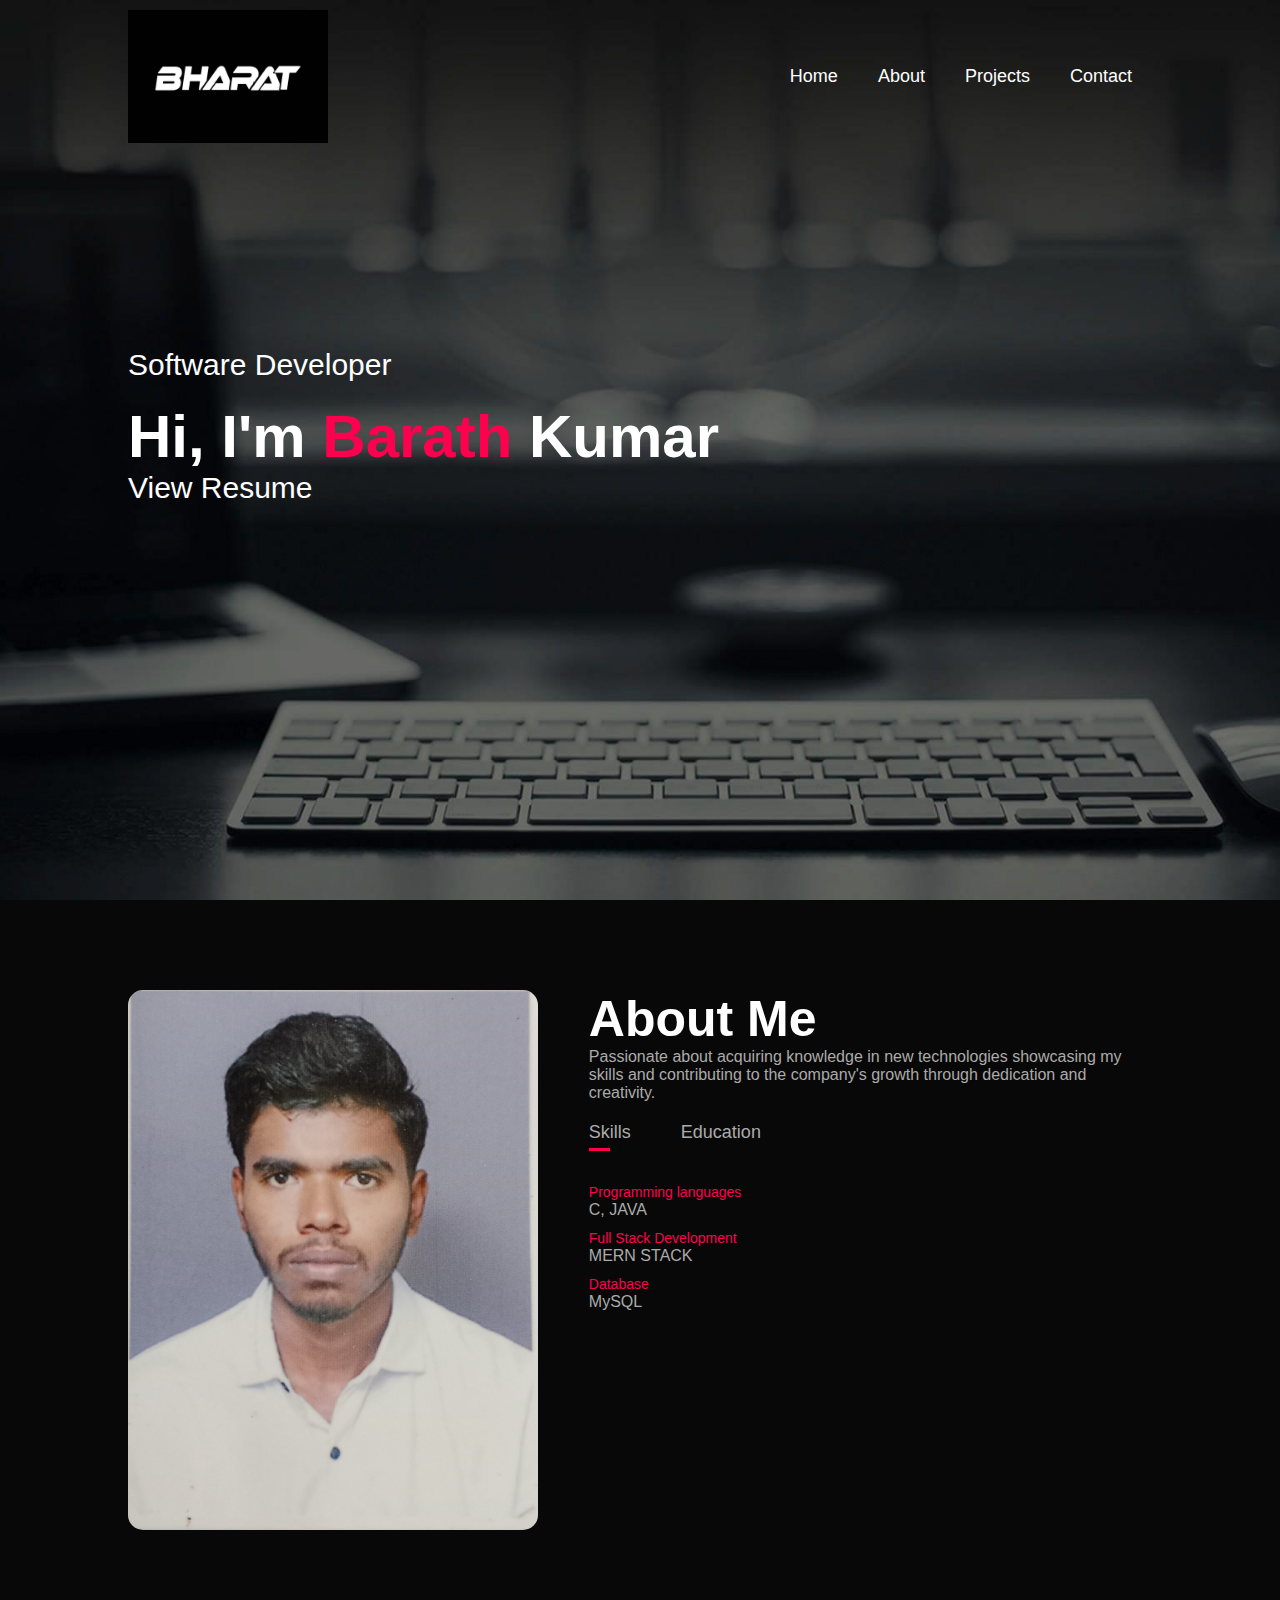
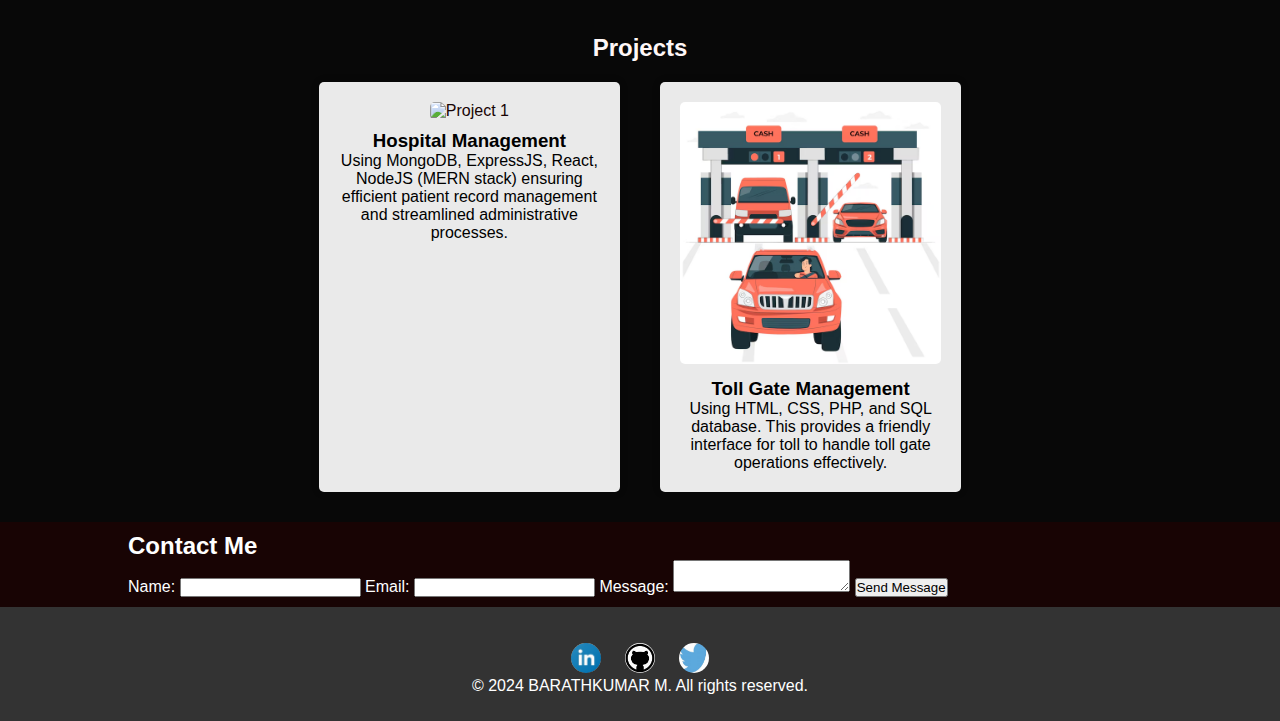
==== index.html @ 0197ffd4 "Update and rename prot.html to index.html" ====
<!DOCTYPE html>
<html lang="en">

<head>
    <meta charset="UTF-8">
    <meta http-equiv="X-UA-Compatible" content="IE=edge">
    <meta name="viewport" content="width=device-width, initial-scale=1.0">
    <title>Barath Kumar Portfolio</title>
    <link rel="stylesheet" href="style.css">
    <style>
        /* Additional styles merged from the example */
        .section#portfolio {
            background-color: #eaeaea;
        }

        .portfolio-items {
            display: flex;
            justify-content: center;
            flex-wrap: wrap;
        }

        .portfolio-item {
            width: calc(33.33% - 40px);
            margin: 20px;
            padding: 20px;
            background-color: #EAEAEA;
            box-shadow: 0 0 10px rgba(0, 0, 0, 0.1);
            text-align: center;
        }

        .portfolio-item img {
            max-width: 100%;
            height: auto;
            margin-bottom: 10px;
            border-radius: 5px;
        }
    </style>
</head>

<body>
    <div id="header">
        <div class="container">
            <nav>
                <img src="b.jpg" class="logo" alt="Logo">
                <ul>
                    <li><a href="#header">Home</a></li>
                    <li><a href="#about">About</a></li>
                    <li><a href="#portfolio">Projects</a></li>
                    <li><a href="#contact">Contact</a></li>
                </ul>
            </nav>
            <div class="header-text">
                <p>Software Developer</p>
                <h1>Hi, I'm <span>Barath</span> Kumar</h1>
                <a href="resume.pdf" target="_blank" class="resume-button"><span style='color:white'>View
                        Resume</span></a>
            </div>
        </div>
    </div>

    <div id="about">
        <div class="container">
            <div class="row">
                <div class="about-row-col-1">
                    <img src="bk.jpg" alt="Dhoni">
                </div>
                <div class="about-row-col-2">
                    <h1 class="sub">About Me</h1>
                    <p>Passionate about acquiring knowledge in new technologies showcasing my skills and contributing to
                        the company's growth through dedication and creativity.</p>
                    <div class="tab-title">
                        <p class="links active" onclick="openTab('skills')">Skills</p>
                        <p class="links" onclick="openTab('Education')">Education</p>
                    </div>
                    <div class="tab-content active-tab" id="skills">
                        <ul>
                            <li><span>Programming languages</span><br>C, JAVA</li>
                            <li><span>Full Stack Development</span><br>MERN STACK</li>
                            <li><span>Database</span><br>MySQL</li>
                        </ul>
                    </div>
                    <div class="tab-content" id="Education">
                        <ul>
                            <li><span>2025</span><br>B.TECH-IT -KONGU ENGINEERING COLLEGE</li>
                            <li><span>2021</span><br>HSLC-VIDYAMANDIR MATRIC HR.SEC.SCHOOL</li>
                            <li><span>2019</span><br>SSLC-VIDYAMANDIR MATRIC HR.SEC.SCHOOL</li>
                        </ul>
                    </div>
                </div>
            </div>
        </div>
    </div>


    <section id="portfolio" style="background-color:#080808;" class="section">
        <div class="container">
            <h2 style="text-align: center; color: rgb(255, 247, 247);">Projects</h2>
            <div class="portfolio-items">
                <a href="https://github.com/barathkumar4/Hospital-Management-System" class="portfolio-item"
                    target="_blank">
                    <img src="h.JPG" alt="Project 1">
                    <h3 style="color: black;">Hospital Management</h3>
                    <p style="color:black ;">Using MongoDB, ExpressJS, React, NodeJS (MERN stack) ensuring efficient
                        patient record management and streamlined administrative processes.</p>
                </a>
                <a href="https://github.com/barathkumar4/TOLL-GATE-MANAGEMENT" class="portfolio-item" target="_blank">
                    <img src="TOLL.JPEG" alt="Project 2">
                    <h3 style="color: black;">Toll Gate Management</h3>
                    <p style="color:black">Using HTML, CSS, PHP, and SQL database. This provides a friendly interface
                        for toll to handle toll gate operations effectively.</p>
                </a>
            </div>
        </div>
    </section>


    <section id="contact" class="section">
        <div class="container">
            <h2>Contact Me</h2>
            <form action="https://formsubmit.co/barath.mummoorthy@gmail.com.com" method="POST"></form>
            <label for="name">Name:</label>
            <input type="text" id="name" name="name" required>
            <label for="email">Email:</label>
            <input type="email" id="email" name="email" required>
            <label for="message">Message:</label>
            <textarea id="message" name="message" required></textarea>
            <button type="submit">Send Message</button>
            </form>
        </div>
    </section>

    <footer>
        <div class="container">
            <ul class="social-icons">
                <li><a href="https://linkedin.com/your-profile" target="_blank"><img src="linkedin-icon.png"
                            alt="LinkedIn"></a></li>
                <li><a href="https://github.com/your-profile" target="_blank"><img src="github-icon.png"
                            alt="GitHub"></a></li>
                <li><a href="https://twitter.com/your-profile" target="_blank"><img src="twitter-icon.png"
                            alt="Twitter"></a></li>

            </ul>
            <p>&copy; 2024 BARATHKUMAR M. All rights reserved.</p>
        </div>
    </footer>

    <script>
        function openTab(tabName) {
            var i, tabContent, links;
            tabContent = document.getElementsByClassName("tab-content");
            for (i = 0; i < tabContent.length; i++) {
                tabContent[i].classList.remove("active-tab");
            }
            links = document.getElementsByClassName("links");
            for (i = 0; i < links.length; i++) {
                links[i].classList.remove("active");
            }
            document.getElementById(tabName).classList.add("active-tab");
            event.currentTarget.classList.add("active");
        }

        // Smooth scrolling
        document.querySelectorAll('a[href^="#"]').forEach(anchor => {
            anchor.addEventListener('click', function (e) {
                e.preventDefault();
                document.querySelector(this.getAttribute('href')).scrollIntoView({
                    behavior: 'smooth'
                });
            });
        });
    </script>
</body>

</html>
---- style.css ----
* {
    margin: 0;
    padding: 0;
    font-family: 'Poppins', sans-serif;
    box-sizing: border-box;
}

body {
    background-color: #080808;
    color: #fff;
}

#header {
    width: 100%;
    height: 100vh;
    background-image: url("b1.jpg");
    background-size: cover;
    background-position: center;
}

.container {
    padding: 10px 10%;
}

nav {
    display: flex;
    justify-content: space-between;
    align-items: center;
    flex-wrap: wrap;
}

.logo {
    width: 200px;
}

nav ul {
    display: flex;
    padding: 0;
}

nav ul li {
    list-style: none;
    margin: 10px 20px;
}

nav ul li a {
    color: #fff;
    text-decoration: none;
    font-size: 18px;
    position: relative;
}

nav ul li a::after {
    content: '';
    width: 0;
    height: 3px;
    background: #ff004f;
    position: absolute;
    left: 0;
    bottom: -6px;
    transition: 0.5s;
}

nav ul li a:hover::after {
    width: 50px;
    height: 3px;
}

.header-text {
    margin-top: 20%;
    font-size: 30px;
}

.header-text h1 {
    font-size: 60px;
    margin-top: 20px;
}

.header-text h1 span {
    color: #ff004f;
}

.header-text a {
    text-decoration: none;
}

/* ..................... about.......................... */
#about {
    padding: 80px 0;
    color: #ababab;
}

.row {
    display: flex;
    justify-content: space-between;
    flex-wrap: wrap;
}

.about-row-col-1 {
    flex-basis: 40%;
}

.about-row-col-1 img {
    width: 100%;
    border-radius: 15px;
}

.about-row-col-2 {
    flex-basis: 55%;
}

.sub {
    font-size: 50px;
    font-weight: 600;
    color: #fff;
}

.tab-title {
    display: flex;
    margin: 20px 0px 40px;
}

.links {
    margin-right: 50px;
    font-size: 18px;
    font-weight: 500;
    cursor: pointer;
    position: relative;
}

.links::after {
    content: '';
    width: 0;
    height: 3px;
    background: #ff004f;
    position: absolute;
    left: 0;
    bottom: -8px;
    transition: 0.5s;
}

.links.active::after {
    width: 50%;
}

.tab-content ul li {
    list-style: none;

    margin: 10px 0;
}

.tab-content ul li span {
    color: #ff004f;
    font-size: 14px;
}

.tab-content {
    display: none;
}

.tab-content.active-tab {
    display: block;
}

footer {
    background-color: #333;
    color: #fff;
    text-align: center;
    padding: 1rem 0;
    position: relative;
    bottom: 0;
    width: 100%;
}

.social-icons {
    list-style-type: none;
    padding: 0;
    margin-top: 10px;
}

.social-icons li {
    display: inline-block;
    margin: 0 10px;
}

.social-icons li a img {
    width: 30px;
    height: 30px;
    border-radius: 50%;
    transition: transform 0.3s ease;
}

.social-icons li a img:hover {
    transform: scale(1.2);
}

@media (max-width: 768px) {
    .container {
        width: 90%;
    }

    .portfolio-item {
        width: calc(50% - 40px);
    }
}

#portfolio {
    background-color: #0a0a0ad8;
}

.section {
    background-color: #180404;
}

.portfolio-items {
    display: flex;
    justify-content: center;
    flex-wrap: wrap;
}

.portfolio-item {
    width: calc(33.33% - 40px);
    margin: 20px;
    padding: 20px;
    background-color: #1d1c1c;
    box-shadow: 0 0 10px rgba(0, 0, 0, 0.1);
    text-align: center;
    color: #180404;
    text-decoration: none;
    transition: transform 0.3s, box-shadow 0.3s;
    border-radius: 5px;
}

.portfolio-item img {
    max-width: 100%;
    height: auto;
    margin-bottom: 10px;
    border-radius: 5px;
}

.portfolio-item:hover {
    transform: scale(1.05);
    box-shadow: 0 0 15px rgba(0, 0, 0, 0.2);
    cursor: pointer;
}
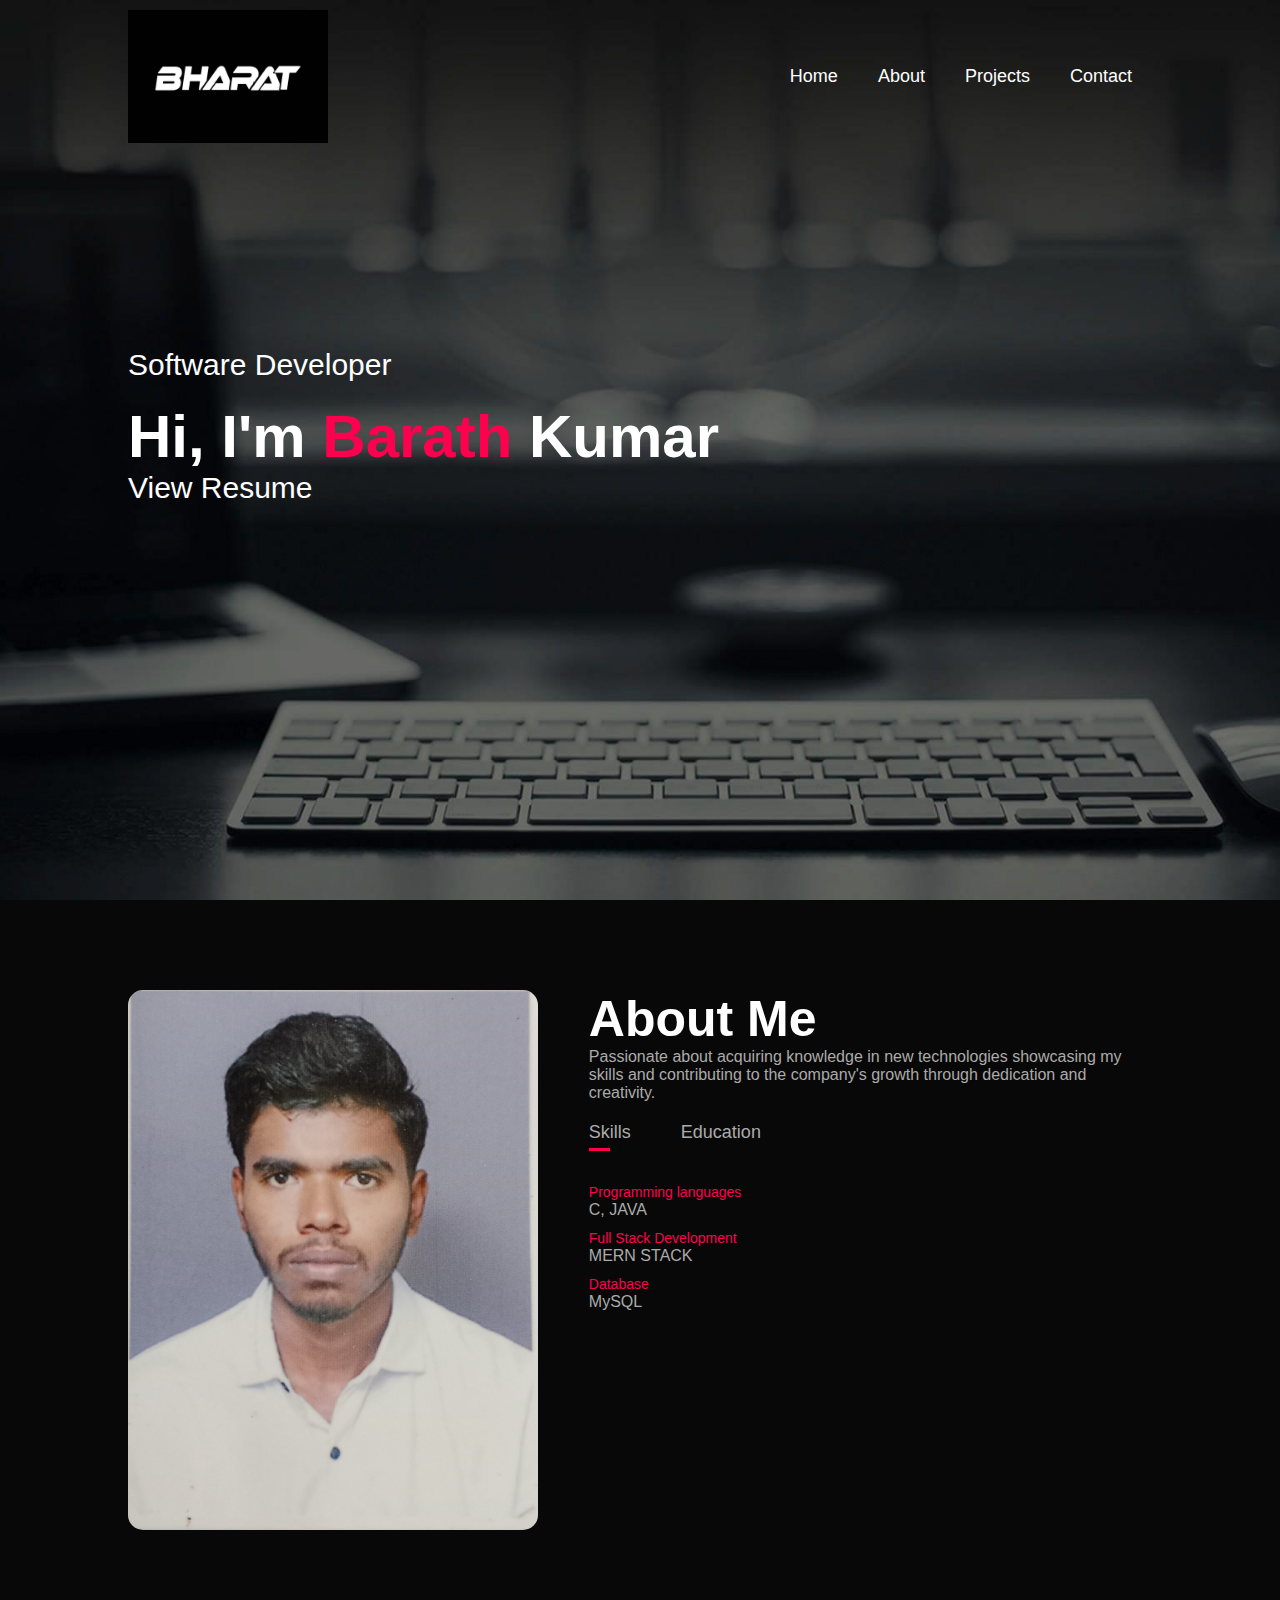
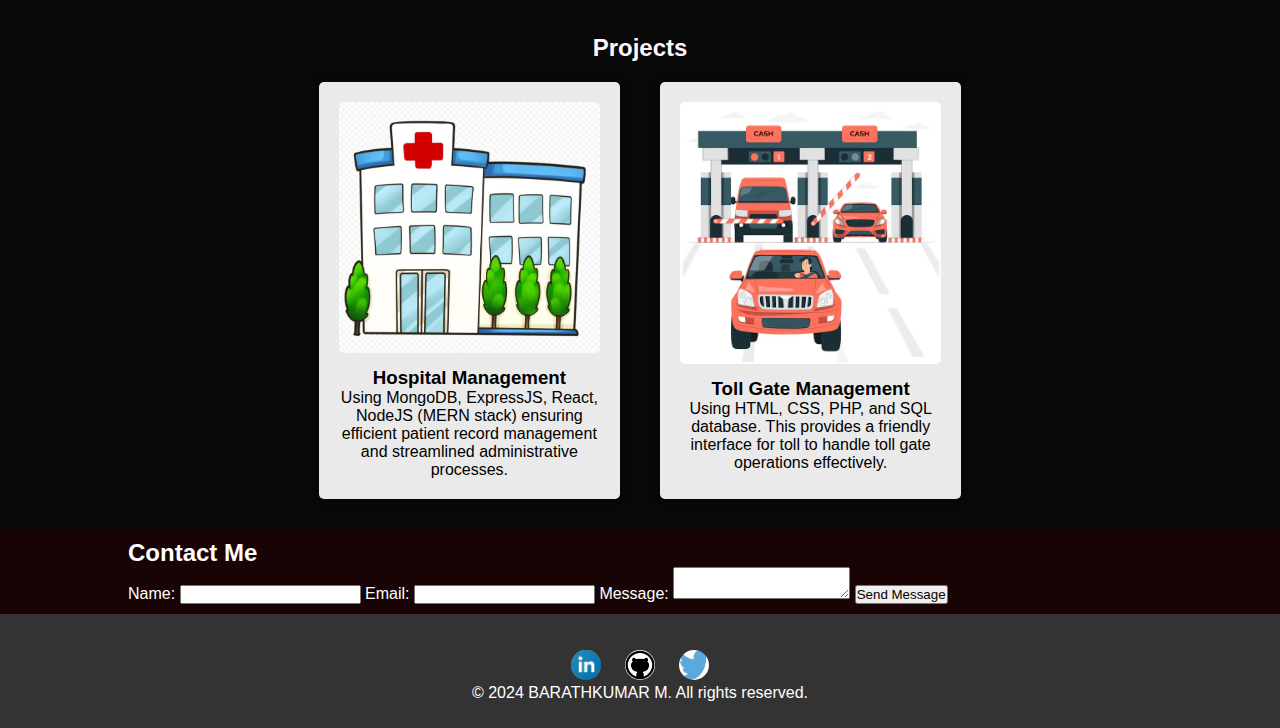
==== commit f20f1d44: "index.html" ====
--- a/index.html
+++ b/index.html
@@ -98,7 +98,7 @@
             <div class="portfolio-items">
                 <a href="https://github.com/barathkumar4/Hospital-Management-System" class="portfolio-item"
                     target="_blank">
-                    <img src="h.JPG" alt="Project 1">
+                    <img src="h.jpg" alt="Project 1">
                     <h3 style="color: black;">Hospital Management</h3>
                     <p style="color:black ;">Using MongoDB, ExpressJS, React, NodeJS (MERN stack) ensuring efficient
                         patient record management and streamlined administrative processes.</p>
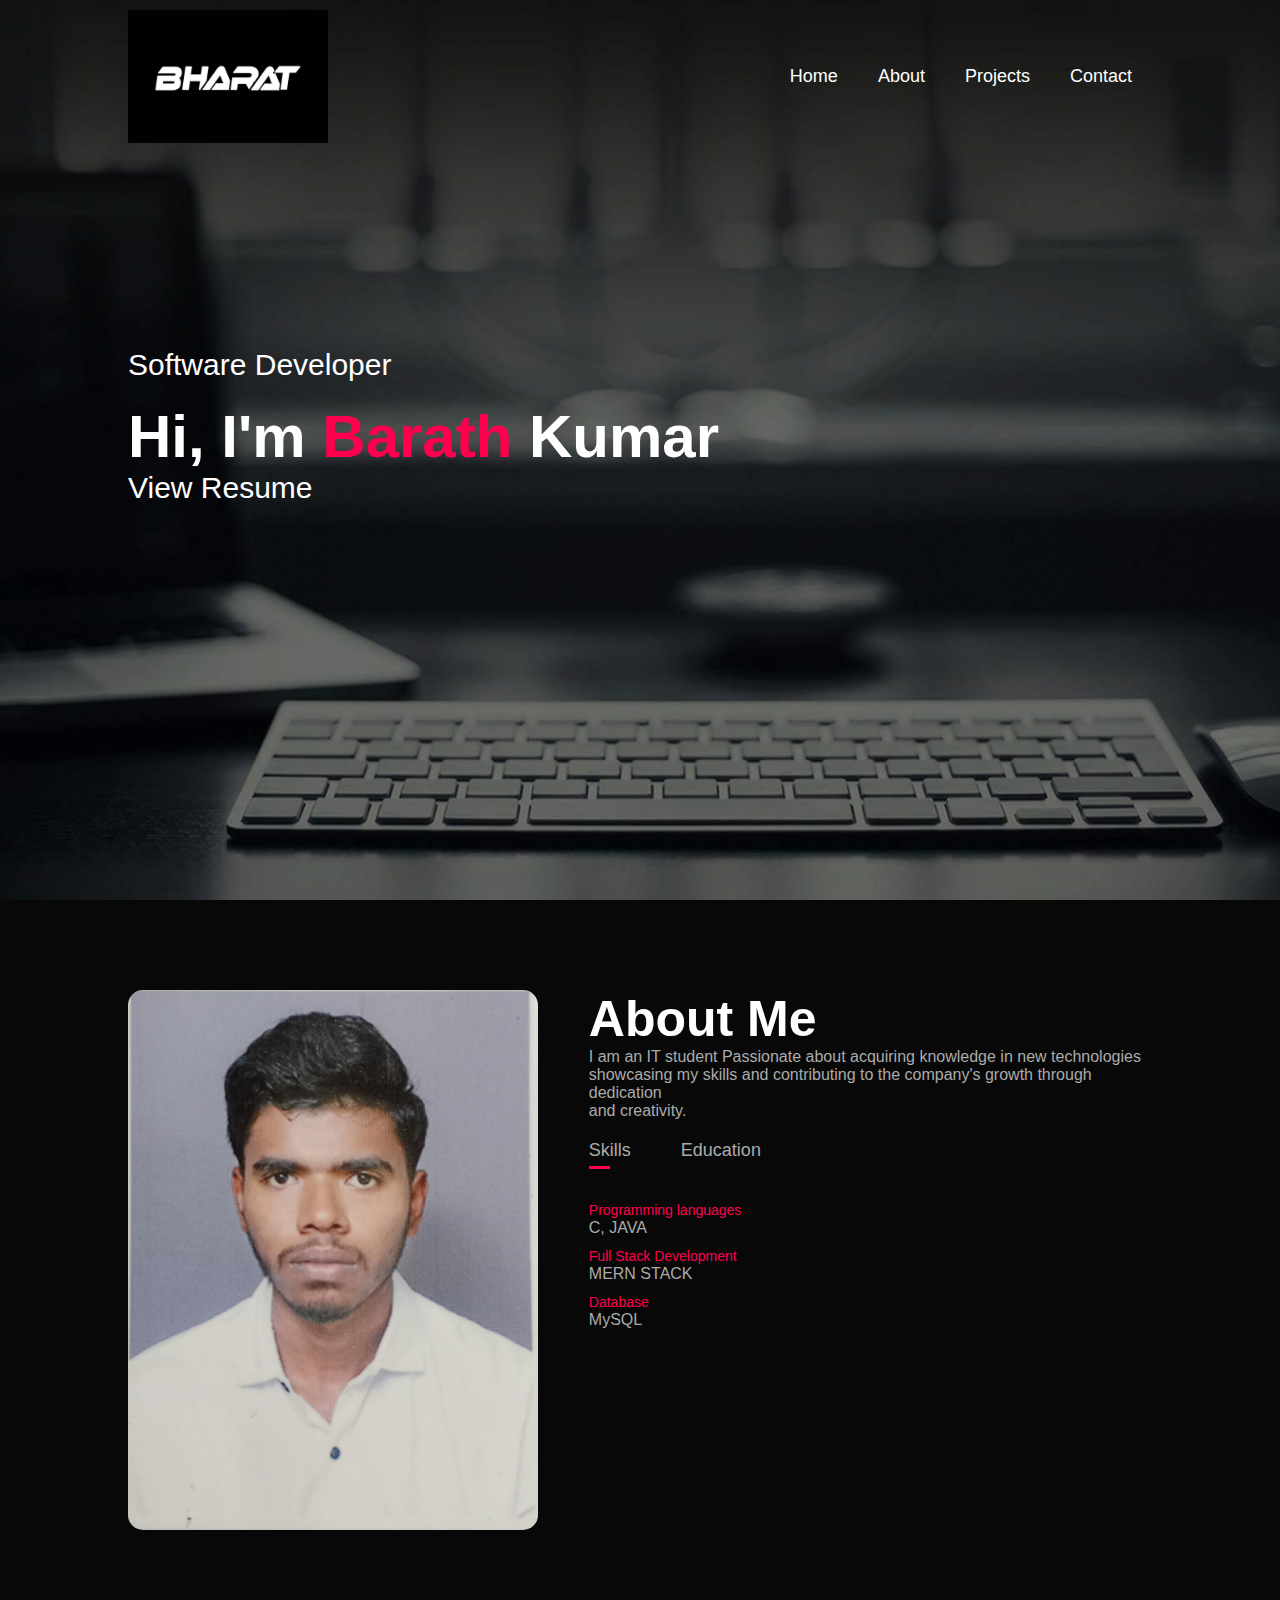
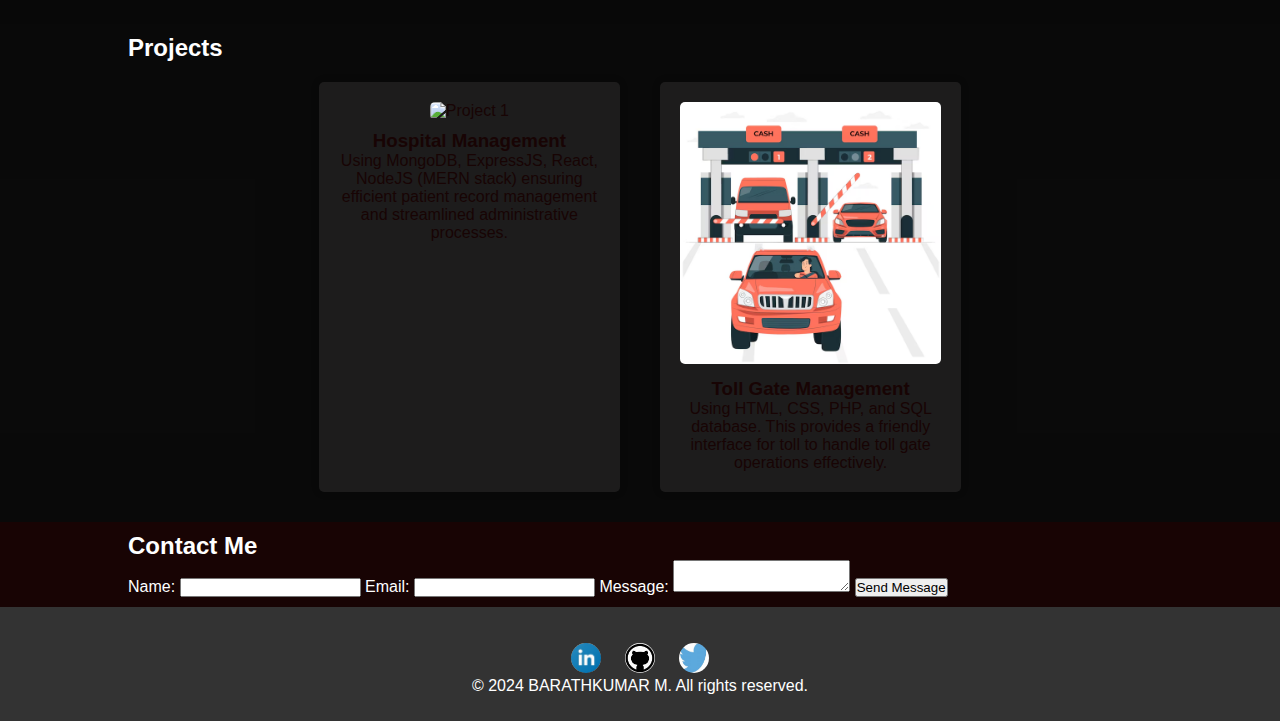
==== commit 932ad8d9: "index.html" ====
--- a/index.html
+++ b/index.html
@@ -7,34 +7,6 @@
     <meta name="viewport" content="width=device-width, initial-scale=1.0">
     <title>Barath Kumar Portfolio</title>
     <link rel="stylesheet" href="style.css">
-    <style>
-        /* Additional styles merged from the example */
-        .section#portfolio {
-            background-color: #eaeaea;
-        }
-
-        .portfolio-items {
-            display: flex;
-            justify-content: center;
-            flex-wrap: wrap;
-        }
-
-        .portfolio-item {
-            width: calc(33.33% - 40px);
-            margin: 20px;
-            padding: 20px;
-            background-color: #EAEAEA;
-            box-shadow: 0 0 10px rgba(0, 0, 0, 0.1);
-            text-align: center;
-        }
-
-        .portfolio-item img {
-            max-width: 100%;
-            height: auto;
-            margin-bottom: 10px;
-            border-radius: 5px;
-        }
-    </style>
 </head>
 
 <body>
@@ -66,8 +38,9 @@
                 </div>
                 <div class="about-row-col-2">
                     <h1 class="sub">About Me</h1>
-                    <p>Passionate about acquiring knowledge in new technologies showcasing my skills and contributing to
-                        the company's growth through dedication and creativity.</p>
+                    <p> I am an IT student Passionate about acquiring knowledge in new technologies showcasing my skills
+                        and contributing to
+                        the company's growth through dedication <br>and creativity.</p>
                     <div class="tab-title">
                         <p class="links active" onclick="openTab('skills')">Skills</p>
                         <p class="links" onclick="openTab('Education')">Education</p>
@@ -91,40 +64,39 @@
         </div>
     </div>
 
-
-    <section id="portfolio" style="background-color:#080808;" class="section">
+    <section id="portfolio" class="section">
         <div class="container">
-            <h2 style="text-align: center; color: rgb(255, 247, 247);">Projects</h2>
+            <h2>Projects</h2>
             <div class="portfolio-items">
                 <a href="https://github.com/barathkumar4/Hospital-Management-System" class="portfolio-item"
                     target="_blank">
-                    <img src="h.jpg" alt="Project 1">
-                    <h3 style="color: black;">Hospital Management</h3>
-                    <p style="color:black ;">Using MongoDB, ExpressJS, React, NodeJS (MERN stack) ensuring efficient
-                        patient record management and streamlined administrative processes.</p>
+                    <img src="h.JPG" alt="Project 1">
+                    <h3>Hospital Management</h3>
+                    <p>Using MongoDB, ExpressJS, React, NodeJS (MERN stack) ensuring efficient patient record management
+                        and streamlined administrative processes.</p>
                 </a>
                 <a href="https://github.com/barathkumar4/TOLL-GATE-MANAGEMENT" class="portfolio-item" target="_blank">
                     <img src="TOLL.JPEG" alt="Project 2">
-                    <h3 style="color: black;">Toll Gate Management</h3>
-                    <p style="color:black">Using HTML, CSS, PHP, and SQL database. This provides a friendly interface
-                        for toll to handle toll gate operations effectively.</p>
+                    <h3>Toll Gate Management</h3>
+                    <p>Using HTML, CSS, PHP, and SQL database. This provides a friendly interface for toll to handle
+                        toll
+                        gate operations effectively.</p>
                 </a>
             </div>
         </div>
     </section>
 
-
     <section id="contact" class="section">
         <div class="container">
             <h2>Contact Me</h2>
-            <form action="https://formsubmit.co/barath.mummoorthy@gmail.com.com" method="POST"></form>
-            <label for="name">Name:</label>
-            <input type="text" id="name" name="name" required>
-            <label for="email">Email:</label>
-            <input type="email" id="email" name="email" required>
-            <label for="message">Message:</label>
-            <textarea id="message" name="message" required></textarea>
-            <button type="submit">Send Message</button>
+            <form action="https://formsubmit.co/barath.mummoorthy@gmail.com" method="POST">
+                <label for="name">Name:</label>
+                <input type="text" id="name" name="name" required>
+                <label for="email">Email:</label>
+                <input type="email" id="email" name="email" required>
+                <label for="message">Message:</label>
+                <textarea id="message" name="message" required></textarea>
+                <button type="submit">Send Message</button>
             </form>
         </div>
     </section>
@@ -138,7 +110,6 @@
                             alt="GitHub"></a></li>
                 <li><a href="https://twitter.com/your-profile" target="_blank"><img src="twitter-icon.png"
                             alt="Twitter"></a></li>
-
             </ul>
             <p>&copy; 2024 BARATHKUMAR M. All rights reserved.</p>
         </div>
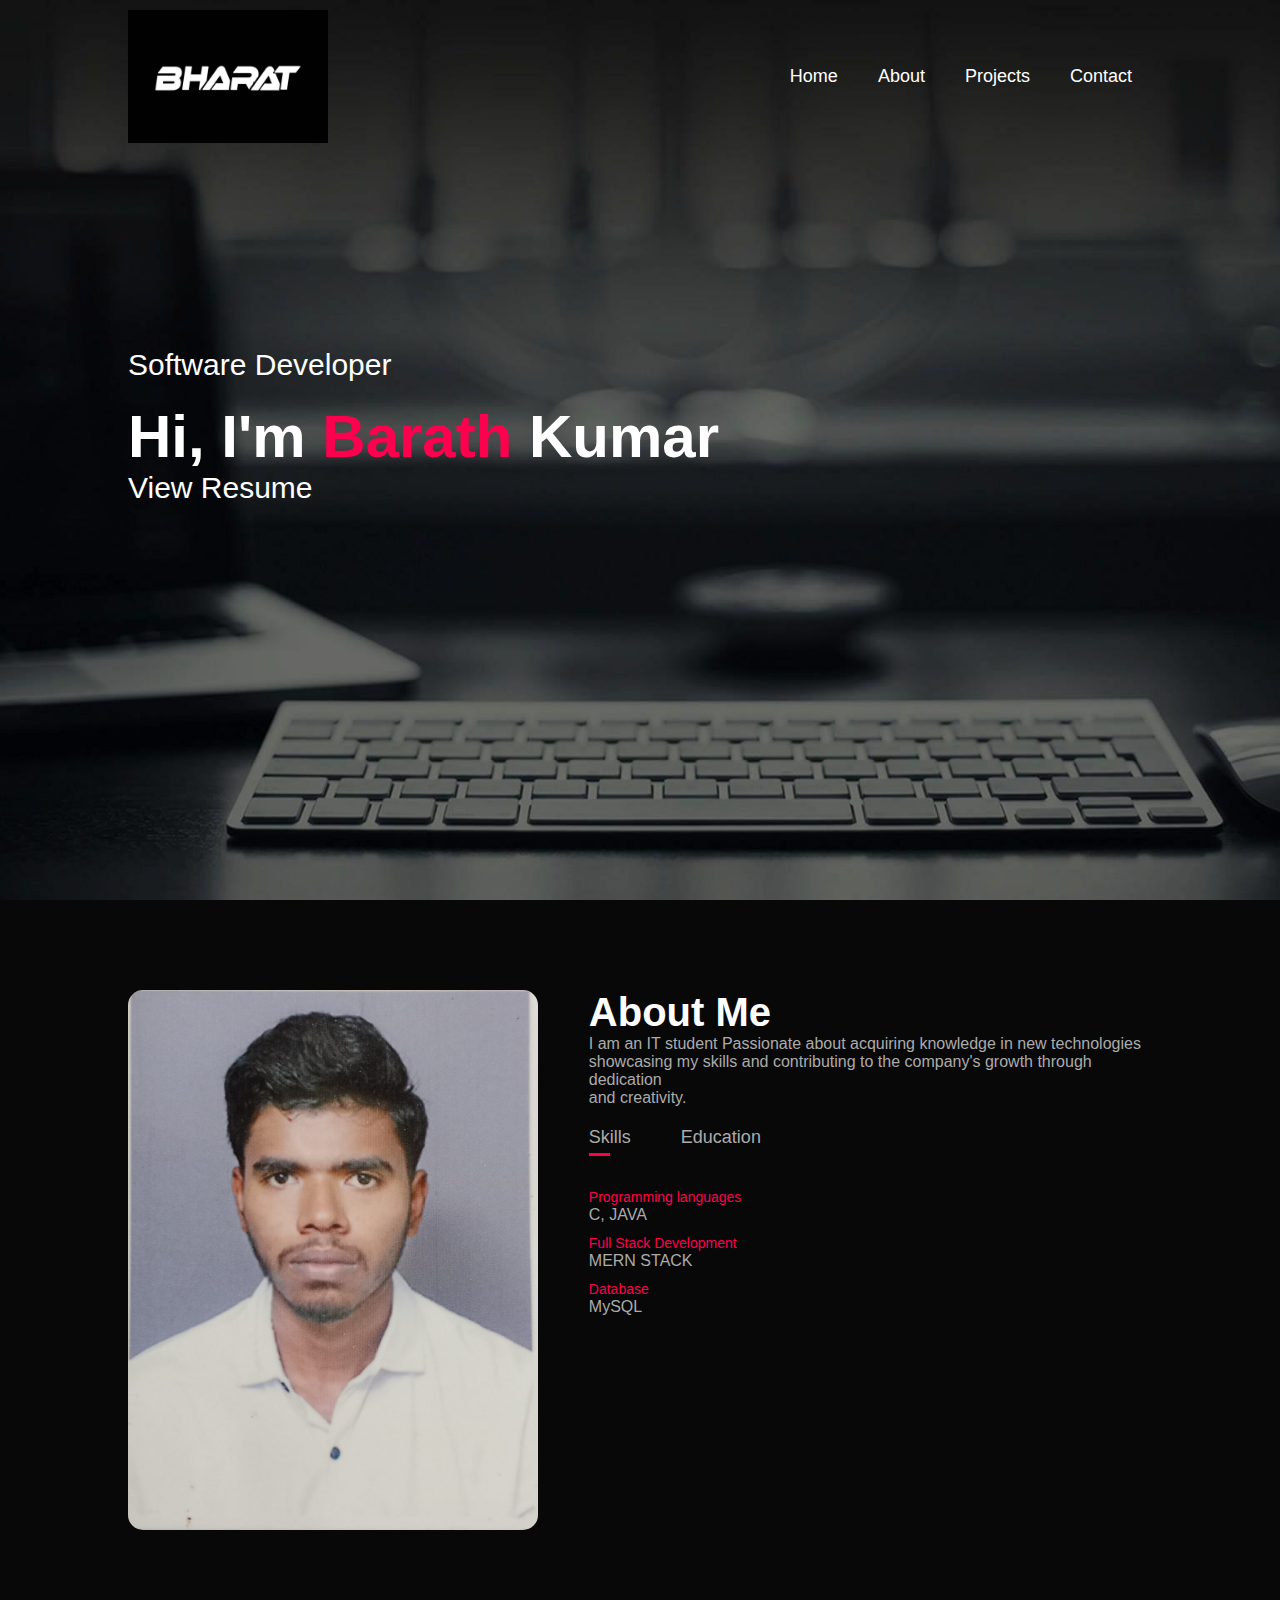
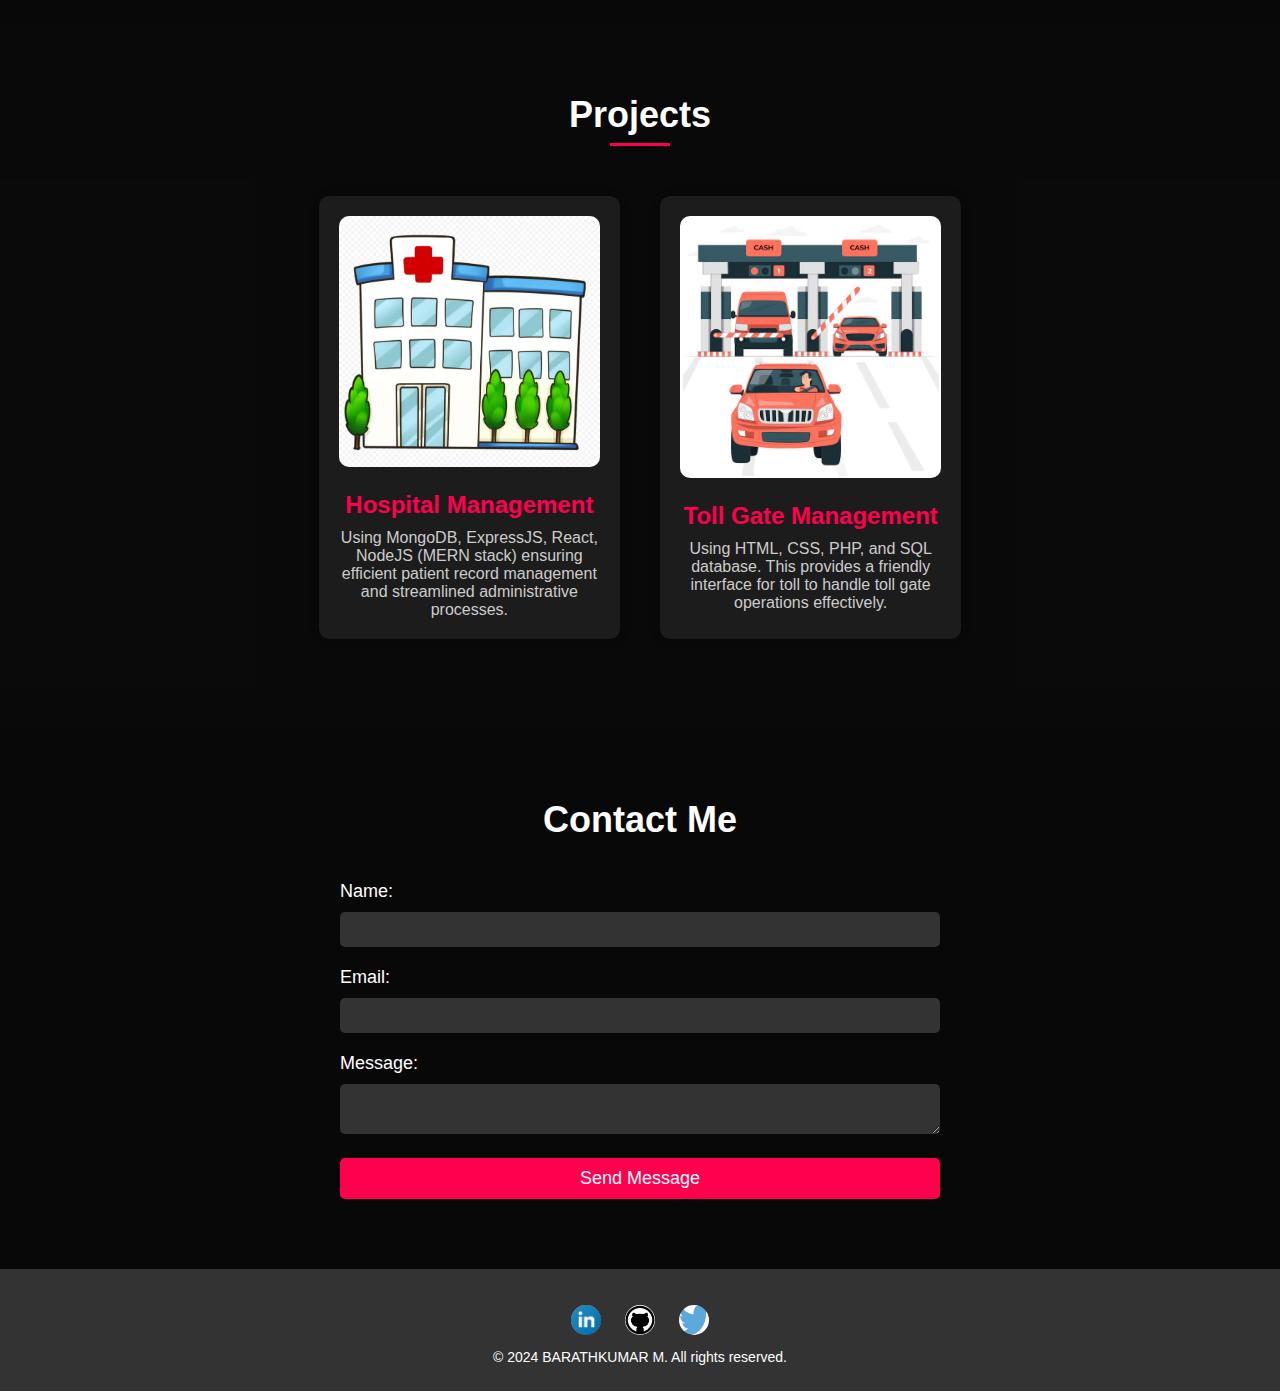
==== commit c5d3ddab: "index.html" ====
--- a/index.html
+++ b/index.html
@@ -70,7 +70,7 @@
             <div class="portfolio-items">
                 <a href="https://github.com/barathkumar4/Hospital-Management-System" class="portfolio-item"
                     target="_blank">
-                    <img src="h.JPG" alt="Project 1">
+                    <img src="h.jpg" alt="Project 1">
                     <h3>Hospital Management</h3>
                     <p>Using MongoDB, ExpressJS, React, NodeJS (MERN stack) ensuring efficient patient record management
                         and streamlined administrative processes.</p>
--- a/style.css
+++ b/style.css
@@ -110,7 +110,7 @@
 }
 
 .sub {
-    font-size: 50px;
+    font-size: 40px;
     font-weight: 600;
     color: #fff;
 }
@@ -145,7 +145,6 @@
 
 .tab-content ul li {
     list-style: none;
-
     margin: 10px 0;
 }
 
@@ -162,54 +161,29 @@
     display: block;
 }
 
-footer {
-    background-color: #333;
-    color: #fff;
-    text-align: center;
-    padding: 1rem 0;
-    position: relative;
-    bottom: 0;
-    width: 100%;
-}
-
-.social-icons {
-    list-style-type: none;
-    padding: 0;
-    margin-top: 10px;
-}
-
-.social-icons li {
-    display: inline-block;
-    margin: 0 10px;
-}
-
-.social-icons li a img {
-    width: 30px;
-    height: 30px;
-    border-radius: 50%;
-    transition: transform 0.3s ease;
-}
-
-.social-icons li a img:hover {
-    transform: scale(1.2);
-}
-
-@media (max-width: 768px) {
-    .container {
-        width: 90%;
-    }
-
-    .portfolio-item {
-        width: calc(50% - 40px);
-    }
-}
-
+/* Portfolio Section */
 #portfolio {
     background-color: #0a0a0ad8;
-}
-
-.section {
-    background-color: #180404;
+    padding: 60px 0;
+}
+
+#portfolio h2 {
+    text-align: center;
+    color: #fff;
+    font-size: 36px;
+    margin-bottom: 40px;
+    position: relative;
+}
+
+#portfolio h2::after {
+    content: '';
+    width: 60px;
+    height: 3px;
+    background: #ff004f;
+    position: absolute;
+    left: 50%;
+    transform: translateX(-50%);
+    bottom: -10px;
 }
 
 .portfolio-items {
@@ -223,23 +197,141 @@
     margin: 20px;
     padding: 20px;
     background-color: #1d1c1c;
-    box-shadow: 0 0 10px rgba(0, 0, 0, 0.1);
+    box-shadow: 0 0 10px rgba(0, 0, 0, 0.3);
     text-align: center;
-    color: #180404;
     text-decoration: none;
+    color: #fff;
     transition: transform 0.3s, box-shadow 0.3s;
-    border-radius: 5px;
+    border-radius: 10px;
+    overflow: hidden;
+    position: relative;
 }
 
 .portfolio-item img {
     max-width: 100%;
     height: auto;
     margin-bottom: 10px;
+    border-radius: 10px;
+    transition: transform 0.3s ease;
+}
+
+.portfolio-item:hover img {
+    transform: scale(1.1);
+}
+
+.portfolio-item h3 {
+    color: #ff004f;
+    font-size: 24px;
+    margin: 10px 0;
+}
+
+.portfolio-item p {
+    color: #ccc;
+    font-size: 16px;
+}
+
+.portfolio-item:hover {
+    transform: translateY(-10px);
+    box-shadow: 0 15px 30px rgba(0, 0, 0, 0.5);
+    cursor: pointer;
+}
+
+/* Contact Section */
+#contact {
+    padding: 60px 0;
+}
+
+#contact h2 {
+    text-align: center;
+    color: #fff;
+    font-size: 36px;
+    margin-bottom: 40px;
+}
+
+#contact form {
+    max-width: 600px;
+    margin: 0 auto;
+}
+
+#contact form label {
+    display: block;
+    color: #fff;
+    font-size: 18px;
+    margin-bottom: 10px;
+}
+
+#contact form input,
+#contact form textarea {
+    width: 100%;
+    padding: 10px;
+    margin-bottom: 20px;
+    border: none;
     border-radius: 5px;
-}
-
-.portfolio-item:hover {
-    transform: scale(1.05);
-    box-shadow: 0 0 15px rgba(0, 0, 0, 0.2);
+    background: #333;
+    color: #fff;
+}
+
+#contact form button {
+    display: block;
+    width: 100%;
+    padding: 10px;
+    border: none;
+    border-radius: 5px;
+    background: #ff004f;
+    color: #fff;
+    font-size: 18px;
     cursor: pointer;
-}+}
+
+#contact form button:hover {
+    background: #e60045;
+}
+
+/* Footer */
+footer {
+    background-color: #333;
+    color: #fff;
+    text-align: center;
+    padding: 1rem 0;
+    position: relative;
+    bottom: 0;
+    width: 100%;
+}
+
+.social-icons {
+    list-style-type: none;
+    padding: 0;
+    margin-top: 10px;
+}
+
+.social-icons li {
+    display: inline-block;
+    margin: 0 10px;
+}
+
+.social-icons li a img {
+    width: 30px;
+    height: 30px;
+    border-radius: 50%;
+    transition: transform 0.3s ease, box-shadow 0.3s ease;
+}
+
+.social-icons li a img:hover {
+    transform: scale(1.2);
+    box-shadow: 0 5px 15px rgba(255, 0, 79, 0.6);
+}
+
+footer p {
+    margin-top: 10px;
+    font-size: 14px;
+}
+
+@media (max-width: 768px) {
+    .container {
+        width: 90%;
+    }
+
+    .portfolio-item {
+        width: calc(50% - 40px);
+    }
+}
